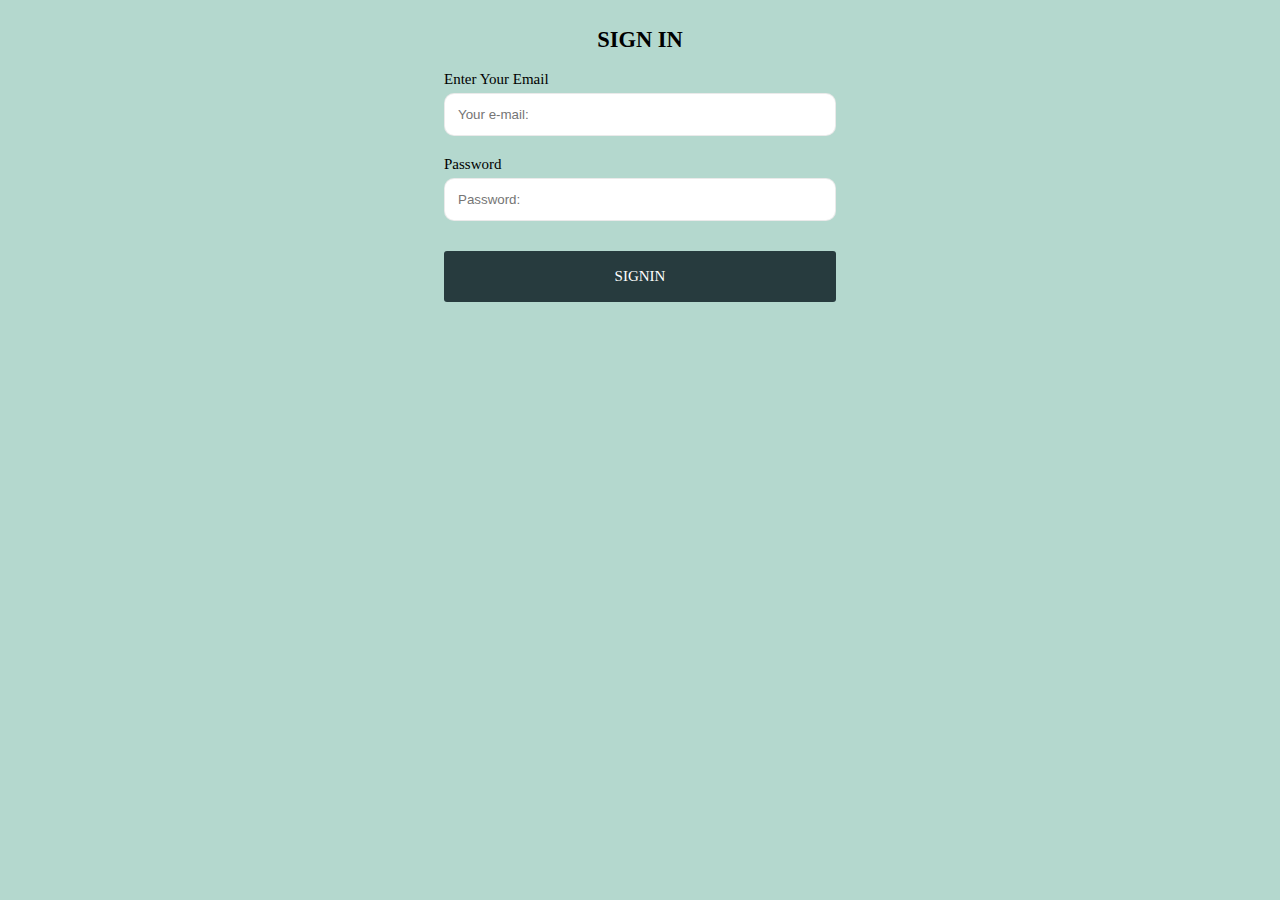
==== signin.html @ 3af4b007 "signin page amendment" ====
<!DOCTYPE html>
<html lang="en">
<head>
    <meta charset="UTF-8">
    <meta http-equiv="X-UA-Compatible" content="IE=edge">
    <meta name="viewport" content="width=device-width, initial-scale=1.0">
    <link rel="stylesheet" href="css/style.css">
    <title>Document</title>
</head>
<body id="formPage">
    <section class="ourInquiryDetails">
        <h2>SIGN IN</h2>
    </section>
    <section id="mainFormSection">
        <form id="formFormPage" action="">
            <label for="email">Enter Your Email</label>
            <input type="text" id="email" placeholder="Your e-mail:">
            <Label for="password">Password</Label>
            <input type="text" id="password" placeholder="Password:">
            <a class="button" href="">SIGNIN</a>
        </form>
    </section>
</body>
</html>
---- css/style.css ----
/* Box Model Hack */
* {
    box-sizing: border-box;
  }
  
  /* Clear fix hack */
  .clearfix:after {
       content: ".";
       display: block;
       clear: both;
       visibility: hidden;
       line-height: 0;
       height: 0;
  }
  
  .clear {
      clear: both;
  }
  
  
  /******************************************
  /* BASE STYLES
  /*******************************************/
  
  body {
  
  }
  
  
  /******************************************
  /* LAYOUT
  /*******************************************/
html{
    font-size: 15px;
}
     
body{
    background:#B4D8CE;
    padding: 0 3rem 0 rem
 }

header *{
    display: flex;
    color: green;
    justify-content: space-around;
    text-decoration: none;
    font-family: 'Montserrat', sans-serif;
    font-size: 11px;
    margin-bottom: 9px;
}
#logo{
    margin: 5px;
    margin-top: 10px;
}
#logo li{
    color: black;
}
#logo .ten{
    color: white;
    border:1px solid #4dbac0;
    background-color:  #4dbac0;
    border-radius: 60%;
    padding: 9px;
    padding-bottom: 2px;
    margin-top: -6px;
}
 
div img{
    width: 90%;
}

li{
    margin-left: 1rem;
}
.signIn{
    border: 1px solid;
    padding: 8px;
    margin:6px;
    color: green;      
}
#signUp.signIn{
    background: rgba(8, 17, 8, 0.767);
    color: white;
}
.introSect {
    display: flex;
    padding: 3rem;
    margin-bottom: -3rem;
    border-top: 1px solid rgba(8, 17, 8, 0.767);
}
.box-1, .box-2{
    flex:1;
}
.box-2 {
    flex:1;
}
.box-2 img{
    width: 80%;
    position: relative;
    height: 85%;
    margin-left: 1rem;
}
h1{
    font-size: 3rem;
    font-weight: 300;
    max-width: 100%;
}
.trading{
    display:flex;
    border-top: 1px solid black;
    padding-top: 1rem;
}
.be-1, .be-2, .be-3{
    border-right: 1px solid rgba(42, 95, 37, 0.39);
    height:fit-content;
    padding-left: 2rem;
    margin: 1rem;
    flex: 1;
}
.be-3{
    border-right: none;
}
.be-4{
    flex: 2;
    padding-left: 2rem;
    padding-top: 10px;
}
.real{
    background: #4D8184;
    padding: 3rem;
    margin: 0 1rem 1rem 0
}
.newUserSect{
    border:1px solid #4dbac0;
    margin-top: 7px;
}
.west input{
    width: 90%;
    padding: 26px;
}
#logo .log{
    border: 1px solid green;
      
}

#button{
    margin-left: -145px;
    background: #273B3E;
    border-radius: 3px;
    padding: 17px;
    cursor: pointer;
    color: white;
}

/* sign up page  */
.ourInquiryDetails{
    display: flex;
    justify-content: center;
    text-align: center;
    flex-direction: column;
}
#mainFormSection{
    display: flex;
    justify-content: center;
}
#formFormPage{
    display: flex;
    flex-direction: column;
    text-align: left;
}
#formFormPage input{
    padding: 13px;
    margin-top: 5px;
    margin-bottom: 20px;
    padding-right: 200px;
    border: 1px solid rgba(0, 0, 0, 0.082);
    border-radius: 10px;
}
#formFormPage .button{
    text-decoration: none;
    margin-top: 10px;
    border-radius: 1px;
    background: #273B3E;
    border-radius: 3px;
    padding: 17px;
    color: white;
    text-align: center;
}
#formFormPage label{
    cursor: pointer;
}
.ourInquiryDetails a{
    text-decoration: none;
}

/* Media query for responsivness */

@media screen and (max-width: 750px) {
    .box-2{
        display: none;
    }
    .trading{
        flex-wrap: wrap;
    }
    .trading .be-4{
        font-size:17px;
        max-width: 60%;
    } 
    .navigation ul{
        display: none;
    }
}
@media screen and (max-width: 414px){
    .navigation ul{
          display: none;
    }
    .real h2, h4{
        text-align: center;
    }
    .west #button{
        display: block;
        margin-top: 10px;
        text-align: center;
        margin-left: 67px;
        height: 45px;
    }
}
@media screen and (max-width: 375px){
    html{
          font-size: 0.7rem; 
    }
    .trading .be-4{
        font-size:14px;
        max-width: 80%;
    } 
    div .signIn{
        font-size: 8px;
    }
    button{
        margin-left: auto;
    }
    #logo >li{
        color: black;
        font-size: 12px;
    }
    #logo .ten{
        color: white;
        border:1px solid #4dbac0;
        background-color:  #4dbac0;
        border-radius: 60%;
        padding: 7px;
        padding-bottom: 2px;
        margin-top: -6px;
    }
      
}

#lastSect > h2, .marketInsightImg{
    text-align: center;  
}
.marketInsightImg{
    display: flex;
}
.marketInsightImg .marketbBox-1, .marketBox-2, .marketBox-3{
    flex: 1;
}
.marketBox-1{
    background-image: url(../img/stockmarket.jpg);
    image-rendering: 1000% 500px;
    height: fit-content;
    background-repeat: no-repeat;

}
  
  /******************************************
  /* ADDITIONAL STYLES
  /*******************************************/
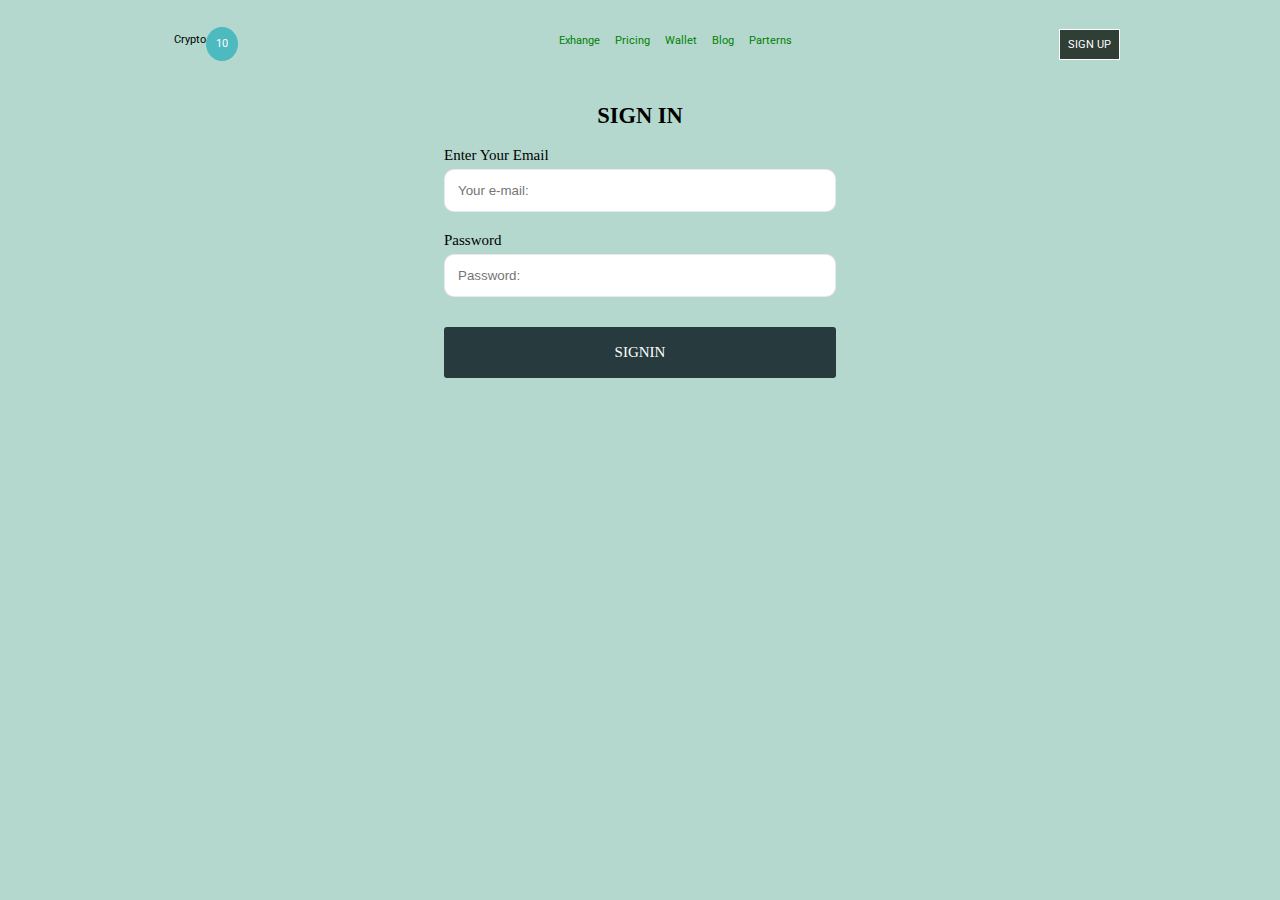
==== commit ee922f1e: "onboarding flow included" ====
--- a/signin.html
+++ b/signin.html
@@ -1,24 +1,53 @@
 <!DOCTYPE html>
 <html lang="en">
-<head>
-    <meta charset="UTF-8">
-    <meta http-equiv="X-UA-Compatible" content="IE=edge">
-    <meta name="viewport" content="width=device-width, initial-scale=1.0">
-    <link rel="stylesheet" href="css/style.css">
-    <title>Document</title>
-</head>
-<body id="formPage">
-    <section class="ourInquiryDetails">
-        <h2>SIGN IN</h2>
-    </section>
-    <section id="mainFormSection">
-        <form id="formFormPage" action="">
-            <label for="email">Enter Your Email</label>
-            <input type="text" id="email" placeholder="Your e-mail:">
-            <Label for="password">Password</Label>
-            <input type="text" id="password" placeholder="Password:">
-            <a class="button" href="">SIGNIN</a>
-        </form>
-    </section>
-</body>
+	<head>
+  	<meta charset="utf-8">
+  	<meta name="description" content="Your description goes here">
+  	<meta name="keywords" content="one, two, three">
+	<meta name="viewport" content="width=device-width, initial-scale=1">
+		
+	<title>Blank Template</title>
+
+	<!-- external CSS link -->
+    <link rel="preconnect" href="https://fonts.googleapis.com">
+    <link rel="preconnect" href="https://fonts.gstatic.com" crossorigin>
+    <link href="https://fonts.googleapis.com/css2?family=Montserrat+Alternates:ital,wght@0,100;0,400;0,900;1,400;1,700&family=Montserrat:ital,wght@0,100;0,200;1,400;1,900&family=Roboto+Slab:wght@300;400;800&family=Roboto:ital,wght@0,100;0,300;0,400;0,500;1,900&family=Varela+Round&display=swap" rel="stylesheet">
+	<link rel="stylesheet" href="css/normalize.css">
+	<link rel="stylesheet" href="css/style.css">
+	</head>
+    
+    <body id="formPage">
+        <header>
+            <nav class="navigation">
+                <div id="logo">
+                    <li >Crypto</li>
+                    <a class="ten" href="/index.html">10</a>
+                </div>
+                <ul>
+                    <li><a href="#">Exhange</a></li>
+                    <li><a href="#">Pricing</a></li>
+                    <li><a href="#">Wallet</a></li>
+                    <li><a href="#">Blog</a></li>
+                    <li><a href="#">Parterns</a></li>
+                </ul>
+                <div>
+    
+                    <a id="signUp" class="signIn" href="/signup.html">SIGN UP</a>
+                </div>
+            </nav>
+        </header>
+        <section class="ourInquiryDetails">
+            <h2>SIGN IN</h2>
+        </section>
+        <section id="mainFormSection">
+            <form class="formFormPage" action="">
+                <label for="email">Enter Your Email</label>
+                <input type="text" id="email" placeholder="Your e-mail:" required>
+                <Label for="password">Password</Label>
+                <input type="text" id="password" placeholder="Password:" required>
+                <a class="button" href="">SIGNIN</a>
+            </form>
+        </section>
+        <script type="text/javascript" src="js/main.js"></script>
+    </body>
 </html>--- a/css/style.css
+++ b/css/style.css
@@ -1,30 +1,35 @@
 /* Box Model Hack */
 * {
     box-sizing: border-box;
+}
+  
+/* Clear fix hack */
+.clearfix:after {
+    content: ".";
+    display: block;
+    clear: both;
+    visibility: hidden;
+    line-height: 0;
+    height: 0;
   }
   
-  /* Clear fix hack */
-  .clearfix:after {
-       content: ".";
-       display: block;
-       clear: both;
-       visibility: hidden;
-       line-height: 0;
-       height: 0;
-  }
-  
-  .clear {
-      clear: both;
-  }
+.clear{
+    clear: both;
+}
+
+.html{
+    font-family: 'Montserrat', sans-serif;
+    /* font-family: 'Montserrat Alternates', sans-serif;
+    font-family: 'Roboto', sans-serif;
+    font-family: 'Roboto Slab', serif;
+    font-family: 'Varela Round', sans-serif; */
+}
   
   
   /******************************************
   /* BASE STYLES
   /*******************************************/
   
-  body {
-  
-  }
   
   
   /******************************************
@@ -36,15 +41,17 @@
      
 body{
     background:#B4D8CE;
-    padding: 0 3rem 0 rem
+    padding-inline: 1rem;
+    padding-block: 1rem;
  }
 
 header *{
+    background:#B4D8CE;
     display: flex;
     color: green;
     justify-content: space-around;
     text-decoration: none;
-    font-family: 'Montserrat', sans-serif;
+    font-family: 'Roboto', sans-serif;
     font-size: 11px;
     margin-bottom: 9px;
 }
@@ -52,8 +59,9 @@
     margin: 5px;
     margin-top: 10px;
 }
-#logo li{
+#logo a, li{
     color: black;
+    cursor: pointer;
 }
 #logo .ten{
     color: white;
@@ -64,11 +72,6 @@
     padding-bottom: 2px;
     margin-top: -6px;
 }
- 
-div img{
-    width: 90%;
-}
-
 li{
     margin-left: 1rem;
 }
@@ -104,6 +107,7 @@
     font-size: 3rem;
     font-weight: 300;
     max-width: 100%;
+    /* font-family: 'Roboto', sans-serif; */
 }
 .trading{
     display:flex;
@@ -139,8 +143,7 @@
     padding: 26px;
 }
 #logo .log{
-    border: 1px solid green;
-      
+    border: 1px solid green;     
 }
 
 #button{
@@ -152,7 +155,7 @@
     color: white;
 }
 
-/* sign up page  */
+/* sign and sigup page  */
 .ourInquiryDetails{
     display: flex;
     justify-content: center;
@@ -163,12 +166,11 @@
     display: flex;
     justify-content: center;
 }
-#formFormPage{
+.formFormPage{
     display: flex;
     flex-direction: column;
-    text-align: left;
-}
-#formFormPage input{
+}
+.formFormPage input{
     padding: 13px;
     margin-top: 5px;
     margin-bottom: 20px;
@@ -176,7 +178,7 @@
     border: 1px solid rgba(0, 0, 0, 0.082);
     border-radius: 10px;
 }
-#formFormPage .button{
+.formFormPage .button{
     text-decoration: none;
     margin-top: 10px;
     border-radius: 1px;
@@ -186,19 +188,43 @@
     color: white;
     text-align: center;
 }
-#formFormPage label{
+.formFormPage label{
     cursor: pointer;
 }
 .ourInquiryDetails a{
     text-decoration: none;
 }
 
+.hidden{
+    display:none;
+}
+#thankYouPage{
+    justify-content: center;
+    text-align: center;
+}
+#thankYouPage h1{
+    font-size: 3rem;
+    font-weight: 300;
+    max-width: 100%;
+}
+#thankYouPage h1{
+    font-size: 2.5rem;
+    color: rgba(0, 128, 0, 0.368);
+}
+#thankYouPage h2{
+    font-size: 2rem;
+    color: black;
+    font-family: 'Roboto Slab', serif;
+}
+#thankYouPage h2:hover{
+    font-size: 2rem;
+    color: rgba(90, 154, 50, 0.496);
+}
+
 /* Media query for responsivness */
 
 @media screen and (max-width: 750px) {
-    .box-2{
-        display: none;
-    }
+
     .trading{
         flex-wrap: wrap;
     }
@@ -208,6 +234,9 @@
     } 
     .navigation ul{
         display: none;
+    }
+    .introSect{
+        flex-direction: column;
     }
 }
 @media screen and (max-width: 414px){
@@ -254,23 +283,6 @@
     }
       
 }
-
-#lastSect > h2, .marketInsightImg{
-    text-align: center;  
-}
-.marketInsightImg{
-    display: flex;
-}
-.marketInsightImg .marketbBox-1, .marketBox-2, .marketBox-3{
-    flex: 1;
-}
-.marketBox-1{
-    background-image: url(../img/stockmarket.jpg);
-    image-rendering: 1000% 500px;
-    height: fit-content;
-    background-repeat: no-repeat;
-
-}
   
   /******************************************
   /* ADDITIONAL STYLES
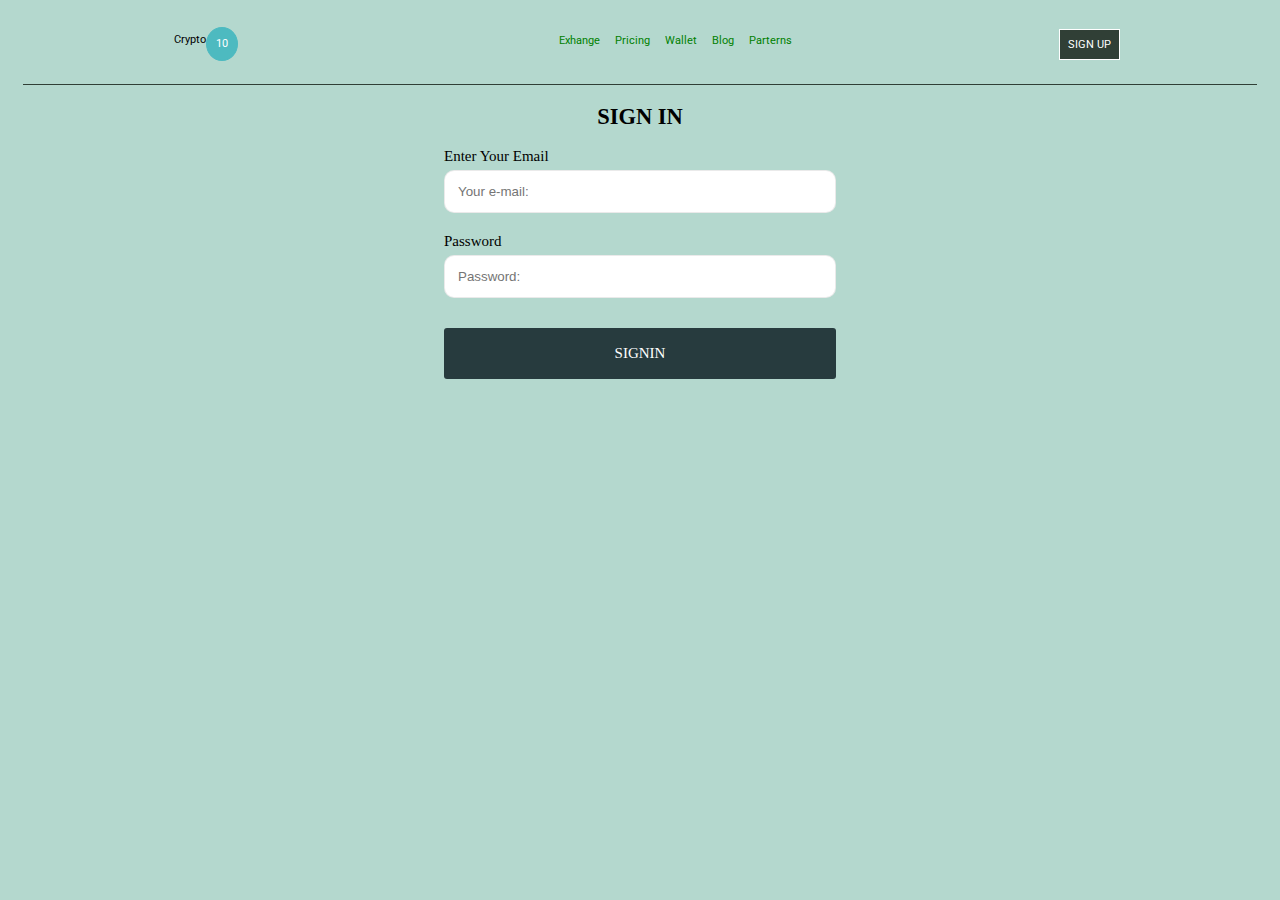
==== commit d858a775: "reponsiveness of all pages and addition of top border to SignUp page and SignIn page. Also the reduc" ====
--- a/signin.html
+++ b/signin.html
@@ -36,18 +36,20 @@
                 </div>
             </nav>
         </header>
-        <section class="ourInquiryDetails">
-            <h2>SIGN IN</h2>
-        </section>
-        <section id="mainFormSection">
-            <form class="formFormPage" action="">
-                <label for="email">Enter Your Email</label>
-                <input type="text" id="email" placeholder="Your e-mail:" required>
-                <Label for="password">Password</Label>
-                <input type="text" id="password" placeholder="Password:" required>
-                <a class="button" href="">SIGNIN</a>
-            </form>
-        </section>
+        <div class="signInPage">
+            <section class="ourInquiryDetails">
+                <h2>SIGN IN</h2>
+            </section>
+            <section id="mainFormSection">
+                <form class="formFormPage" action="">
+                    <label for="email">Enter Your Email</label>
+                    <input type="text" id="email" placeholder="Your e-mail:" required>
+                    <Label for="password">Password</Label>
+                    <input type="text" id="password" placeholder="Password:" required>
+                    <a class="button" href="">SIGNIN</a>
+                </form>
+            </section>
+        </div>
         <script type="text/javascript" src="js/main.js"></script>
     </body>
 </html>--- a/css/style.css
+++ b/css/style.css
@@ -85,10 +85,14 @@
     background: rgba(8, 17, 8, 0.767);
     color: white;
 }
-.introSect {
-    display: flex;
+.introSect{
+    display: flex;
+    justify-content: center;
     padding: 3rem;
     margin-bottom: -3rem;
+    border-top: 1px solid rgba(8, 17, 8, 0.767);
+}
+.signUpFirstPage,.signInPage {
     border-top: 1px solid rgba(8, 17, 8, 0.767);
 }
 .box-1, .box-2{
@@ -221,6 +225,7 @@
     color: rgba(90, 154, 50, 0.496);
 }
 
+
 /* Media query for responsivness */
 
 @media screen and (max-width: 750px) {
@@ -246,6 +251,10 @@
     .real h2, h4{
         text-align: center;
     }
+
+    .west input{
+        margin-inline: 10px;
+    }
     .west #button{
         display: block;
         margin-top: 10px;
@@ -253,10 +262,17 @@
         margin-left: 67px;
         height: 45px;
     }
-}
+    #formy input{
+        width: 150px;
+    } 
+    .formFormPage input{
+        width: 150px
+    }
+}
+
 @media screen and (max-width: 375px){
     html{
-          font-size: 0.7rem; 
+          font-size: 12px; 
     }
     .trading .be-4{
         font-size:14px;
@@ -265,6 +281,13 @@
     div .signIn{
         font-size: 8px;
     }
+    .introSect{
+        padding-inline: 10px ;
+    }
+    .be-4{
+        text-align: center;
+    }
+
     button{
         margin-left: auto;
     }
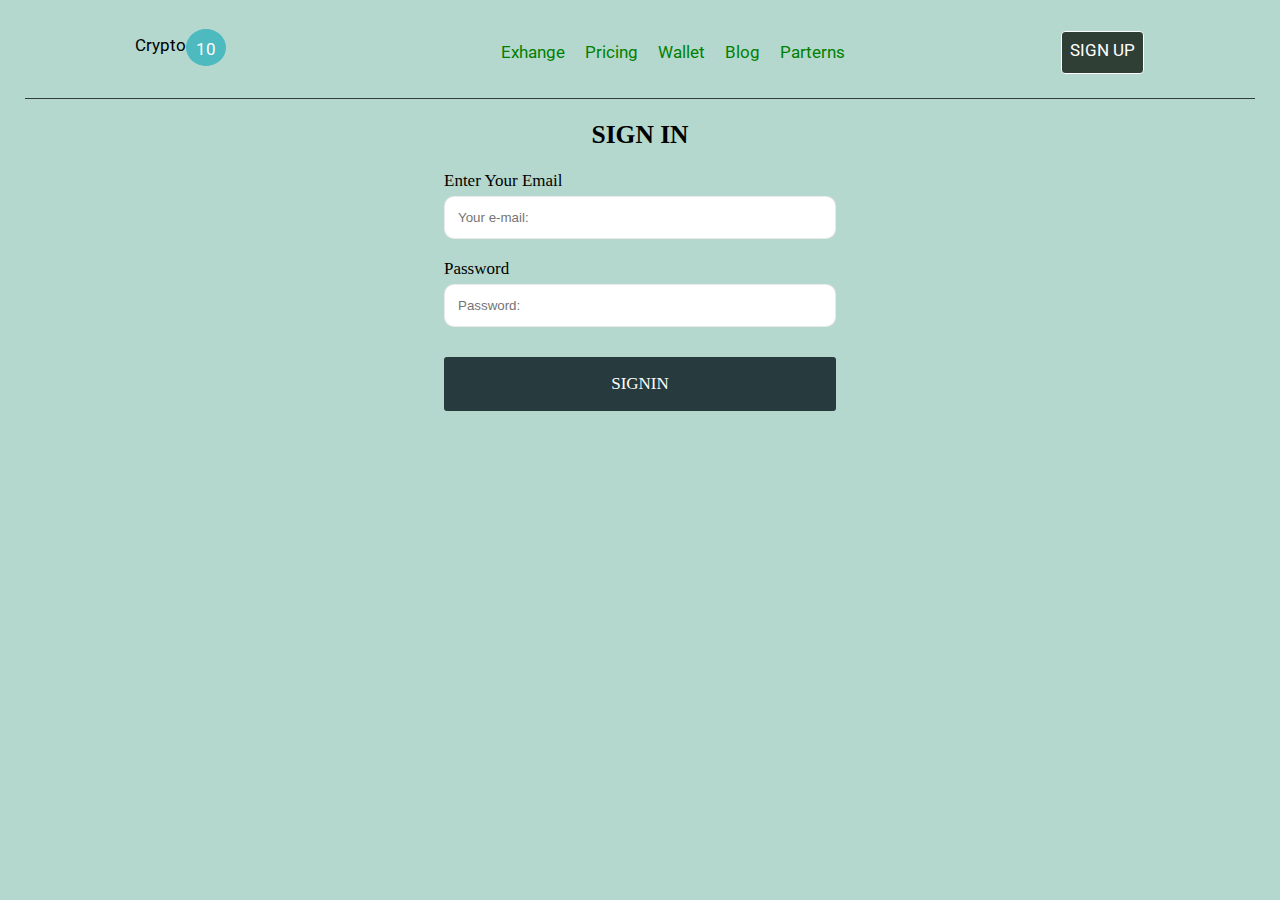
==== commit a0e7b7dd: "amendment of input" ====
--- a/signin.html
+++ b/signin.html
@@ -20,8 +20,7 @@
         <header>
             <nav class="navigation">
                 <div id="logo">
-                    <li >Crypto</li>
-                    <a class="ten" href="/index.html">10</a>
+                    <a href="index.html">Crypto <span class="ten">10</span></a>
                 </div>
                 <ul>
                     <li><a href="#">Exhange</a></li>
--- a/css/style.css
+++ b/css/style.css
@@ -36,7 +36,7 @@
   /* LAYOUT
   /*******************************************/
 html{
-    font-size: 15px;
+    font-size: 17px;
 }
      
 body{
@@ -45,6 +45,7 @@
     padding-block: 1rem;
  }
 
+
 header *{
     background:#B4D8CE;
     display: flex;
@@ -52,7 +53,7 @@
     justify-content: space-around;
     text-decoration: none;
     font-family: 'Roboto', sans-serif;
-    font-size: 11px;
+    /* font-size: rem; */
     margin-bottom: 9px;
 }
 #logo{
@@ -73,10 +74,11 @@
     margin-top: -6px;
 }
 li{
-    margin-left: 1rem;
+    margin-left: 20px;
 }
 .signIn{
     border: 1px solid;
+    border-radius: 4px;
     padding: 8px;
     margin:6px;
     color: green;      
@@ -84,6 +86,7 @@
 #signUp.signIn{
     background: rgba(8, 17, 8, 0.767);
     color: white;
+    border-radius: 4px;
 }
 .introSect{
     display: flex;
@@ -108,7 +111,7 @@
     margin-left: 1rem;
 }
 h1{
-    font-size: 3rem;
+    font-size: 4rem;
     font-weight: 300;
     max-width: 100%;
     /* font-family: 'Roboto', sans-serif; */
@@ -139,6 +142,7 @@
     margin: 0 1rem 1rem 0
 }
 .newUserSect{
+    border-radius: 3px;
     border:1px solid #4dbac0;
     margin-top: 7px;
 }
@@ -224,12 +228,17 @@
     font-size: 2rem;
     color: rgba(90, 154, 50, 0.496);
 }
+.newUserSect{
+    margin-block-end: 100px;
+}
 
 
 /* Media query for responsivness */
 
 @media screen and (max-width: 750px) {
-
+    html{
+        font-size: 11px;
+    }
     .trading{
         flex-wrap: wrap;
     }
@@ -245,6 +254,12 @@
     }
 }
 @media screen and (max-width: 414px){
+    html{
+          font-size: 10px; 
+    }
+    .box-1 h1{
+        text-align: center;
+    }
     .navigation ul{
           display: none;
     }
@@ -259,20 +274,33 @@
         display: block;
         margin-top: 10px;
         text-align: center;
-        margin-left: 67px;
+        margin-left: 90px;
         height: 45px;
     }
     #formy input{
         width: 150px;
     } 
     .formFormPage input{
-        width: 150px
+        width: 150px;
+        padding-right: 0;
+        /* 79 */
+        padding: 12px;
+        border: 6px;
+    }
+    #button{
+        padding: 5px;
+        height: 10px;
+        font-size: 1rem;
+    }
+    .west input{
+        padding: 19px;
+        height: 10px;
     }
 }
 
 @media screen and (max-width: 375px){
     html{
-          font-size: 12px; 
+          font-size: 10px; 
     }
     .trading .be-4{
         font-size:14px;
@@ -309,5 +337,4 @@
   
   /******************************************
   /* ADDITIONAL STYLES
-  /*******************************************/
-  +  /*******************************************/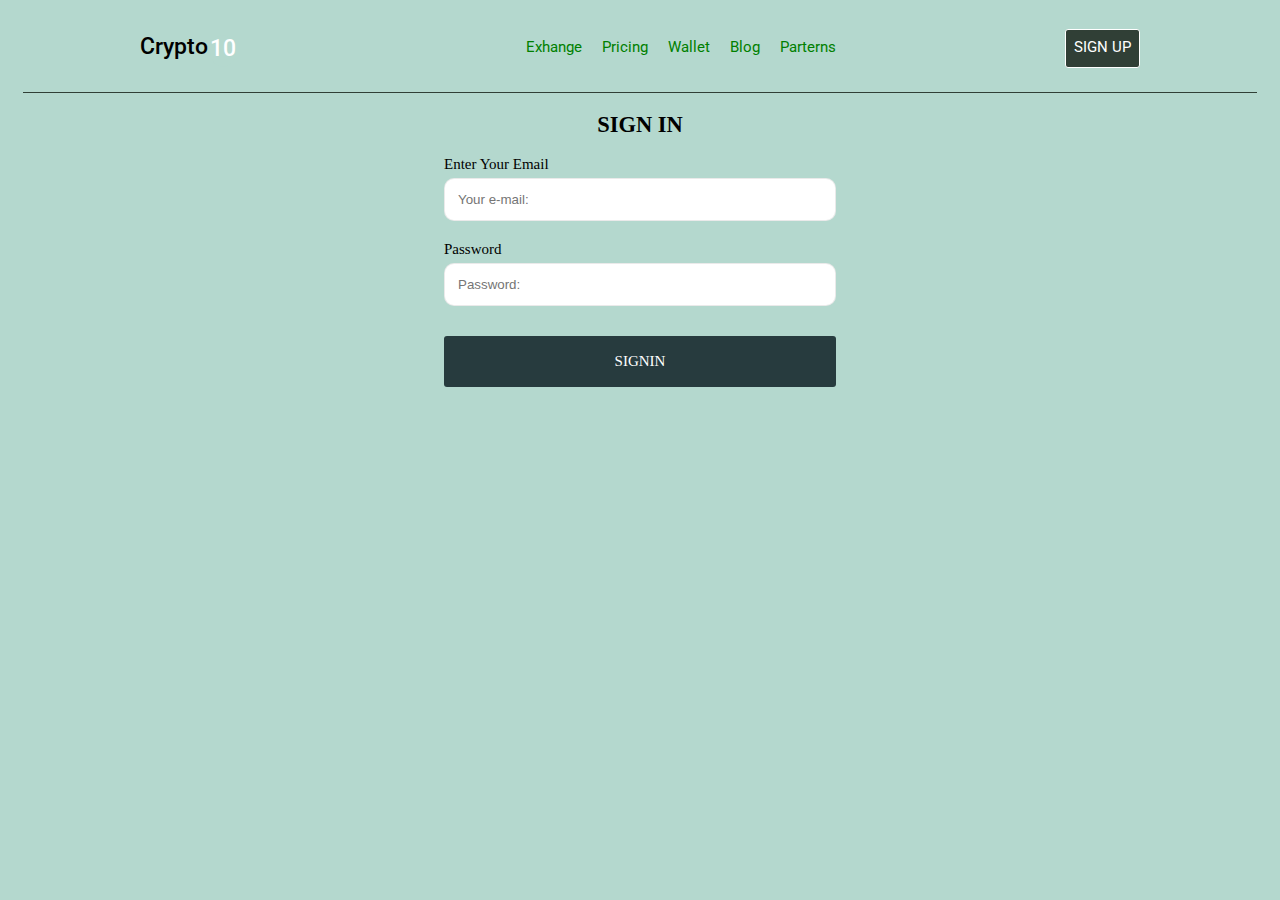
==== commit 392c6b93: "amendment of input width at 414px" ====
--- a/signin.html
+++ b/signin.html
@@ -42,9 +42,9 @@
             <section id="mainFormSection">
                 <form class="formFormPage" action="">
                     <label for="email">Enter Your Email</label>
-                    <input type="text" id="email" placeholder="Your e-mail:" required>
+                    <input type="email" id="email" placeholder="Your e-mail:" required>
                     <Label for="password">Password</Label>
-                    <input type="text" id="password" placeholder="Password:" required>
+                    <input type="password" id="password" placeholder="Password:" required>
                     <a class="button" href="">SIGNIN</a>
                 </form>
             </section>
--- a/css/style.css
+++ b/css/style.css
@@ -36,14 +36,14 @@
   /* LAYOUT
   /*******************************************/
 html{
-    font-size: 17px;
+    font-size: 15px;
 }
      
 body{
     background:#B4D8CE;
     padding-inline: 1rem;
     padding-block: 1rem;
- }
+}
 
 
 header *{
@@ -53,32 +53,33 @@
     justify-content: space-around;
     text-decoration: none;
     font-family: 'Roboto', sans-serif;
-    /* font-size: rem; */
     margin-bottom: 9px;
 }
 #logo{
     margin: 5px;
     margin-top: 10px;
-}
+    font-size: 1.5rem;
+    font-weight: 500;
+}
+#logo .ten{
+    margin: 2px
+}
+  
 #logo a, li{
     color: black;
     cursor: pointer;
 }
 #logo .ten{
     color: white;
-    border:1px solid #4dbac0;
-    background-color:  #4dbac0;
     border-radius: 60%;
-    padding: 9px;
-    padding-bottom: 2px;
-    margin-top: -6px;
+    font-weight: 500;
 }
 li{
     margin-left: 20px;
 }
 .signIn{
     border: 1px solid;
-    border-radius: 4px;
+    border-radius: 3px;
     padding: 8px;
     margin:6px;
     color: green;      
@@ -86,14 +87,14 @@
 #signUp.signIn{
     background: rgba(8, 17, 8, 0.767);
     color: white;
-    border-radius: 4px;
+    border-radius: 3px;
 }
 .introSect{
     display: flex;
     justify-content: center;
     padding: 3rem;
     margin-bottom: -3rem;
-    border-top: 1px solid rgba(8, 17, 8, 0.767);
+    border-top: 2px solid rgba(8, 17, 8, 0.767);
 }
 .signUpFirstPage,.signInPage {
     border-top: 1px solid rgba(8, 17, 8, 0.767);
@@ -141,6 +142,10 @@
     padding: 3rem;
     margin: 0 1rem 1rem 0
 }
+.realText{
+    color: white;
+}
+
 .newUserSect{
     border-radius: 3px;
     border:1px solid #4dbac0;
@@ -231,6 +236,9 @@
 .newUserSect{
     margin-block-end: 100px;
 }
+.acknowledgment{
+    text-align: center;
+}
 
 
 /* Media query for responsivness */
@@ -259,6 +267,7 @@
     }
     .box-1 h1{
         text-align: center;
+        font-size: 3rem;
     }
     .navigation ul{
           display: none;
@@ -278,10 +287,10 @@
         height: 45px;
     }
     #formy input{
-        width: 150px;
+        width: 300px;
     } 
     .formFormPage input{
-        width: 150px;
+        width: 300px;
         padding-right: 0;
         /* 79 */
         padding: 12px;
@@ -297,6 +306,7 @@
         height: 10px;
     }
 }
+
 
 @media screen and (max-width: 375px){
     html{
@@ -323,16 +333,16 @@
         color: black;
         font-size: 12px;
     }
-    #logo .ten{
-        color: white;
-        border:1px solid #4dbac0;
-        background-color:  #4dbac0;
-        border-radius: 60%;
-        padding: 7px;
-        padding-bottom: 2px;
-        margin-top: -6px;
-    }
-      
+    #logo{
+        /* color: white; */
+        /* border:1px solid #4dbac0; */
+        /* background-color:  #4dbac0; */
+        /* border-radius: 60%; */
+        /* padding: 7px; */
+        /* padding-bottom: 2px; */
+        /* margin-top: -6px; */
+        font-size: 1.3rem;
+    }
 }
   
   /******************************************
